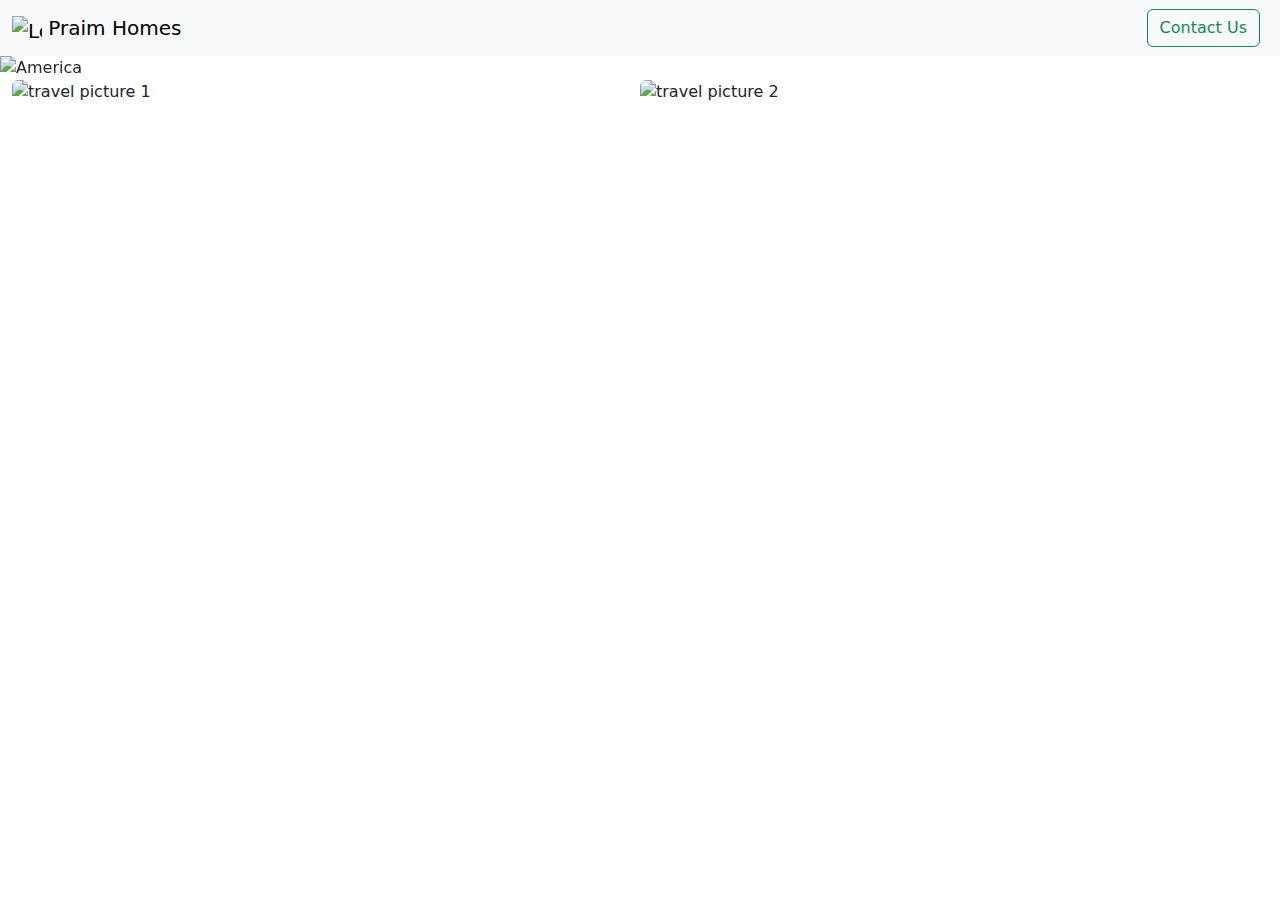
==== index.html @ 567ecc47 "Add files via upload" ====
<!DOCTYPE html>
<html lang="en">
<head>
    <meta charset="UTF-8">
    <meta name="viewport" content="width=device-width, initial-scale=1.0">
    <link rel="shortcut icon" href="favicon.ico" type="image/x-icon">
    <link rel="stylesheet" href="styles/styles.css">
    <link href="https://cdn.jsdelivr.net/npm/bootstrap@5.3.3/dist/css/bootstrap.min.css" rel="stylesheet" integrity="sha384-QWTKZyjpPEjISv5WaRU9OFeRpok6YctnYmDr5pNlyT2bRjXh0JMhjY6hW+ALEwIH" crossorigin="anonymous">
    <title>Praim Homes</title>
</head>
<body>
    <nav class="navbar bg-body-tertiary">
        <div class="container-fluid">
          <a class="navbar-brand" href="#">
            <img src="/docs/5.3/assets/brand/bootstrap-logo.svg" alt="Logo" width="30" height="24" class="d-inline-block align-text-top">
            Praim Homes
          </a>
          <button class="btn btn-outline-success me-2" type="button">Contact Us</button>
        </div>
      </nav>
      <!--done -->

      <div id="carouselExampleAutoplaying" class="carousel slide" data-bs-ride="carousel">
        <div class="carousel-inner">
          <div class="carousel-item active">
            <img src="images/America.jpg" class="d-block w-100" alt="America">
            <div class="carousel-caption d-none d-md-block">
                <h5>The United States Of America</h5>
                <p>Some representative placeholder content for the first slide.</p>
              </div>
          </div>
          <div class="carousel-item">
            <img src="images/uk.jpg" class="d-block w-100" alt="United Kingdom">
            <div class="carousel-caption d-none d-md-block">
                <h5>The United Kingdom</h5>
                <p>Some representative placeholder content for the first slide.</p>
              </div>
          </div>
          <div class="carousel-item">
            <img src="images/canada.jpg" class="d-block w-100" alt="Canada">
            <div class="carousel-caption d-none d-md-block">
                <h5>Canada</h5>
                <p>Some representative placeholder content for the first slide.</p>
              </div>
          </div>
        </div>
        <div class="carousel-item">
            <img src="images/parris.jpg" class="d-block w-100" alt="France">
            <div class="carousel-caption d-none d-md-block">
                <h5>France</h5>
                <p>Some representative placeholder content for the first slide.</p>
              </div>

          </div>
        <button class="carousel-control-prev" type="button" data-bs-target="#carouselExampleAutoplaying" data-bs-slide="prev">
          <span class="carousel-control-prev-icon" aria-hidden="true"></span>
          <span class="visually-hidden">Previous</span>
        </button>
        <button class="carousel-control-next" type="button" data-bs-target="#carouselExampleAutoplaying" data-bs-slide="next">
          <span class="carousel-control-next-icon" aria-hidden="true"></span>
          <span class="visually-hidden">Next</span>
        </button>
      </div>
<!--done 2 -->

<div class="container-fluid">
    <img src="images/3div-first.jpg" class="rounded float-start w-50" alt="travel picture 1">
    <img src="images/3div-second.jpg" class="rounded float-end w-50" alt="travel picture 2">
</div>
<!--done 3-->
<div>
  
</div>
    <script src="https://cdn.jsdelivr.net/npm/bootstrap@5.3.3/dist/js/bootstrap.bundle.min.js" integrity="sha384-YvpcrYf0tY3lHB60NNkmXc5s9fDVZLESaAA55NDzOxhy9GkcIdslK1eN7N6jIeHz" crossorigin="anonymous"></script>
</body>
</html>
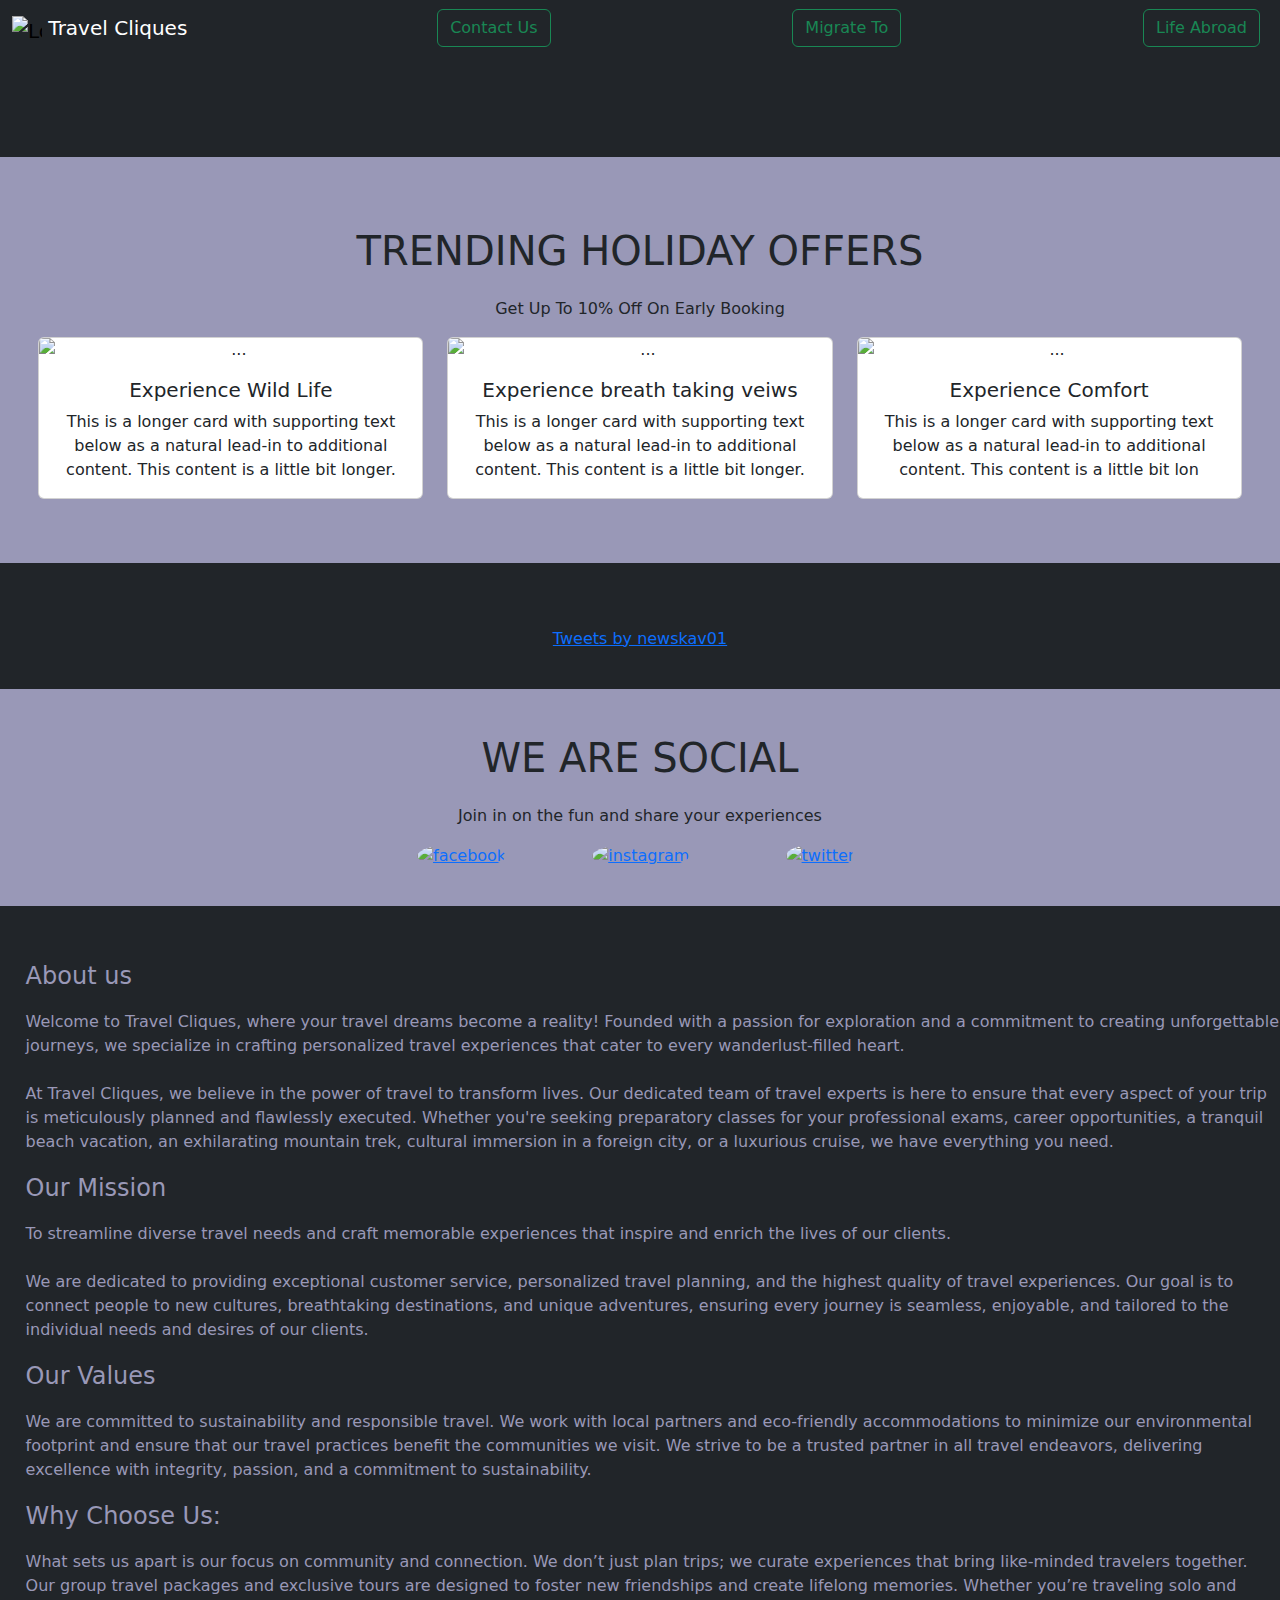
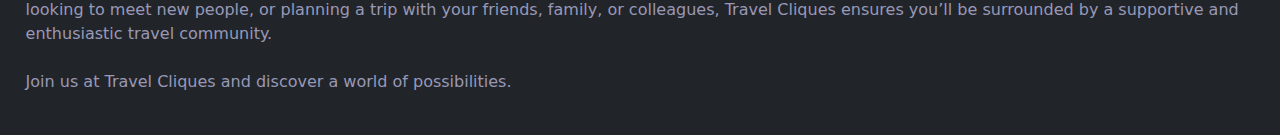
==== commit 833621a9: "Add files via upload" ====
--- a/index.html
+++ b/index.html
@@ -1,76 +1,210 @@
-<!DOCTYPE html>
+<!doctype html>
 <html lang="en">
-<head>
-    <meta charset="UTF-8">
-    <meta name="viewport" content="width=device-width, initial-scale=1.0">
-    <link rel="shortcut icon" href="favicon.ico" type="image/x-icon">
-    <link rel="stylesheet" href="styles/styles.css">
+  <head>
+    <meta charset="utf-8">
+    <meta name="viewport" content="width=device-width, initial-scale=1">
+    <title>Travel Cliques</title>
+    <link rel="stylesheet" href="/styles/styles.css">
     <link href="https://cdn.jsdelivr.net/npm/bootstrap@5.3.3/dist/css/bootstrap.min.css" rel="stylesheet" integrity="sha384-QWTKZyjpPEjISv5WaRU9OFeRpok6YctnYmDr5pNlyT2bRjXh0JMhjY6hW+ALEwIH" crossorigin="anonymous">
-    <title>Praim Homes</title>
-</head>
-<body>
-    <nav class="navbar bg-body-tertiary">
-        <div class="container-fluid">
-          <a class="navbar-brand" href="#">
-            <img src="/docs/5.3/assets/brand/bootstrap-logo.svg" alt="Logo" width="30" height="24" class="d-inline-block align-text-top">
-            Praim Homes
-          </a>
-          <button class="btn btn-outline-success me-2" type="button">Contact Us</button>
-        </div>
-      </nav>
-      <!--done -->
-
-      <div id="carouselExampleAutoplaying" class="carousel slide" data-bs-ride="carousel">
+  </head>
+  <body>
+    <style>
+      .tweet {
+            border: 1px solid #ccc;
+            padding: 10px;
+            margin-bottom: 10px;
+        }
+    </style>
+    <!--navbar start-->
+    <div class="upper-nav">
+        <nav class="navbar sticky-top text-bg-dark">
+            <div class="container-fluid">
+              <a class="navbar-brand" href="#">
+                <img src="/docs/5.3/assets/brand/bootstrap-logo.svg" alt="Logo" width="30" height="24" class="d-inline-block align-text-top">
+                <span class="text-white">Travel Cliques</span>
+              </a>
+              <a href="https://kellbie.github.io/Contact-Us/"><button class="btn btn-outline-success me-2" type="button" >Contact Us</button></a>
+              <a href="pages/immigrate.html"><button class="btn btn-outline-success me-2" type="button" >Migrate To</button></a>
+              <a href="https://kellbie.github.io/Contact-Us/"><button class="btn btn-outline-success me-2" type="button" >Life Abroad</button></a>
+            </div>
+          </nav>
+    </div>
+    <!--navbar end-->
+    <!--slideshow start-->
+    <div id="carouselExampleCaptions" class="carousel slide" style="margin-top: -19%;" data-bs-ride="true">
+        <div class="carousel-indicators">
+          <button type="button" data-bs-target="#carouselExampleCaptions" data-bs-slide-to="0" class="active" aria-current="true" aria-label="Slide 1"></button>
+          <button type="button" data-bs-target="#carouselExampleCaptions" data-bs-slide-to="1" aria-label="Slide 2"></button>
+          <button type="button" data-bs-target="#carouselExampleCaptions" data-bs-slide-to="2" aria-label="Slide 3"></button>
+        </div>
         <div class="carousel-inner">
           <div class="carousel-item active">
-            <img src="images/America.jpg" class="d-block w-100" alt="America">
-            <div class="carousel-caption d-none d-md-block">
-                <h5>The United States Of America</h5>
-                <p>Some representative placeholder content for the first slide.</p>
-              </div>
+            <img src="images/America.jpg" class="d-block w-100" alt="...">
+            <div class="carousel-caption d-none d-md-block">
+              <h5>United States Of America</h5>
+              <p>Some representative placeholder content for the first slide.</p>
+            </div>
           </div>
           <div class="carousel-item">
-            <img src="images/uk.jpg" class="d-block w-100" alt="United Kingdom">
-            <div class="carousel-caption d-none d-md-block">
-                <h5>The United Kingdom</h5>
-                <p>Some representative placeholder content for the first slide.</p>
-              </div>
+            <img src="images/canada.jpg" class="d-block w-100" alt="...">
+            <div class="carousel-caption d-none d-md-block">
+              <h5>Canada</h5>
+              <p>Some representative placeholder content for the second slide.</p>
+            </div>
           </div>
           <div class="carousel-item">
-            <img src="images/canada.jpg" class="d-block w-100" alt="Canada">
-            <div class="carousel-caption d-none d-md-block">
-                <h5>Canada</h5>
-                <p>Some representative placeholder content for the first slide.</p>
-              </div>
-          </div>
-        </div>
-        <div class="carousel-item">
-            <img src="images/parris.jpg" class="d-block w-100" alt="France">
-            <div class="carousel-caption d-none d-md-block">
-                <h5>France</h5>
-                <p>Some representative placeholder content for the first slide.</p>
-              </div>
-
-          </div>
-        <button class="carousel-control-prev" type="button" data-bs-target="#carouselExampleAutoplaying" data-bs-slide="prev">
+            <img src="images/parris.jpg" class="d-block w-100" alt="...">
+            <div class="carousel-caption d-none d-md-block">
+              <h5>France</h5>
+              <p>Some representative placeholder content for the third slide.</p>
+            </div>
+          </div>    
+          <div class="carousel-item">
+            <img src="images/uk.jpg" class="d-block w-100" alt="...">
+            <div class="carousel-caption d-none d-md-block">
+              <h5>The United Kingdom</h5>
+              <p>Some representative placeholder content for the third slide.</p>
+            </div>
+          </div>
+        </div>
+        <button class="carousel-control-prev" type="button" data-bs-target="#carouselExampleCaptions" data-bs-slide="prev">
           <span class="carousel-control-prev-icon" aria-hidden="true"></span>
           <span class="visually-hidden">Previous</span>
         </button>
-        <button class="carousel-control-next" type="button" data-bs-target="#carouselExampleAutoplaying" data-bs-slide="next">
+        <button class="carousel-control-next" type="button" data-bs-target="#carouselExampleCaptions" data-bs-slide="next">
           <span class="carousel-control-next-icon" aria-hidden="true"></span>
           <span class="visually-hidden">Next</span>
         </button>
+      </div>    
+      <!--slide show end-->
+      <!--third div start-->
+      <div class="third-div bg-dark" style="padding-left: 5%; padding-right: 5%; padding-top: 5%; padding-bottom: 20%; background-color: #9998b7;">
+        <img src="images/3div-first.jpg" style="width: 45%; float: left;">
+        <img src="images/3div-second.jpg" style="width: 45%; float: right;">
       </div>
-<!--done 2 -->
-
-<div class="container-fluid">
-    <img src="images/3div-first.jpg" class="rounded float-start w-50" alt="travel picture 1">
-    <img src="images/3div-second.jpg" class="rounded float-end w-50" alt="travel picture 2">
-</div>
-<!--done 3-->
-<div>
-  
-</div>
+      <!--third div end-->
+      <!--fourth div start-->
+      <div class="fourth-div text-dark" style="text-align: center; padding-top: 5%; background-color: #9998b7; padding-left: 3%; padding-right: 3%; padding-bottom: 5%;">
+        <p class="fs-1">TRENDING HOLIDAY OFFERS</p>
+        <p class="fw-light">Get Up To 10% Off On Early Booking</p>
+
+      <div class="row row-cols-1 row-cols-md-3 g-4">
+        <div class="col">
+          <div class="card">
+            <img src="/images/animal.jpg" class="card-img-top" alt="...">
+            <div class="card-body">
+              <h5 class="card-title">Experience Wild Life</h5>
+              <p class="card-text">This is a longer card with supporting text below as a natural lead-in to additional content. This content is a little bit longer.</p>
+            </div>
+          </div>
+        </div>
+        <div class="col">
+          <div class="card">
+            <img src="images/mountain.jpg" class="card-img-top" alt="...">
+            <div class="card-body">
+              <h5 class="card-title">Experience breath taking veiws</h5>
+              <p class="card-text">This is a longer card with supporting text below as a natural lead-in to additional content. This content is a little bit longer.</p>
+            </div>
+          </div>
+        </div>
+        <div class="col">
+          <div class="card">
+            <img src="/images/mountain.jpg" class="card-img-top" alt="...">
+            <div class="card-body">
+              <h5 class="card-title">Experience Comfort</h5>
+              <p class="card-text">This is a longer card with supporting text below as a natural lead-in to additional content. This content is a little bit lon</p>
+            </div>
+          </div>
+        </div>
+    </div>
+    </div>
+    <!--fourth div end-->
+    <!--fifth div start-->
+    <div class="fifth-div bg-dark" style="text-align: center; color: #9998b7; padding-top: 5%; padding-bottom: 3%; padding-left: 20%; padding-right: 20%;">
+      <a class="twitter-timeline" data-theme="dark" href="https://twitter.com/newskav01?ref_src=twsrc%5Etfw">Tweets by newskav01</a> <script async src="https://platform.twitter.com/widgets.js" charset="utf-8"></script>
+                      </div>
+          <!--fifth div end-->
+          <!--sixth div start-->
+          <div class="sixth-div text-dark" style="text-align: center; padding-top: 3%; background-color: #9998b7; padding-bottom: 3%;">
+        <p class="fs-1">WE ARE SOCIAL</p>
+        <p class="fw-light">Join in on the fun and share your experiences</p>
+
+        <div class="row row-cols-1 row-cols-md-5 g-4" style="margin-right: 0%; width: 100%; padding-left: 30%;">
+          <a href="https://web.facebook.com/profile.php?id=61556601891436"><img src="images/facebook.png" alt="facebook" style="border-radius: 50%; width: 50%;"></a> 
+        <a href="https://www.instagram.com/p/C4cm39ZIvSx/"><img src="images/ig.webp" alt="instagram" style="border-radius: 50%; width: 50%;"> </a>  
+        <a href="https://twitter.com/newskav01"><img src="images/twitter.png" alt="twitter" style="border-radius: 50%; width: 50%; margin-left: 0%;"></a>
+
+        </div>
+        </div>
+        <!--sixth div end-->
+        <!--seventh div start-->
+        <div class="seventh-div bg-dark" style="padding-top: 4%; padding-left: 2%; color: #9998b7; padding-bottom: 2%;">
+        <p class="fs-4">About us</p>
+        <p class="fw-light">Welcome to Travel Cliques, where your travel dreams become a reality! Founded with a passion for exploration and a commitment to creating unforgettable journeys, we specialize in crafting personalized travel experiences that cater to every wanderlust-filled heart. 
+<br><br>
+          At Travel Cliques, we believe in the power of travel to transform lives. Our dedicated team of travel experts is here to ensure that every aspect of your trip is meticulously planned and flawlessly executed. Whether you're seeking preparatory classes for your professional exams, career opportunities, a tranquil beach vacation, an exhilarating mountain trek, cultural immersion in a foreign city, or a luxurious cruise, we have everything you need.</p>
+          <p class="fs-4">Our Mission</p>
+          <p class="fw-light">To streamline diverse travel needs and craft memorable experiences that inspire and enrich the lives of our clients. <br><br> 
+            We are dedicated to providing exceptional customer service, personalized travel planning, and the highest quality of travel experiences. Our goal is to connect people to new cultures, breathtaking destinations, and unique adventures, ensuring every journey is seamless, enjoyable, and tailored to the individual needs and desires of our clients.
+          </p>
+            <p class="fs-4">Our Values</p>
+            <p class="fw-light">We are committed to sustainability and responsible travel. We work with local partners and eco-friendly accommodations to minimize our environmental footprint and ensure that our travel practices benefit the communities we visit.  We strive to be a trusted partner in all travel endeavors, delivering excellence with integrity, passion, and a commitment to sustainability.</p>
+              
+            <p class="fs-4">Why Choose Us:</p>
+            <p class="fw-light">What sets us apart is our focus on community and connection. We don’t just plan trips; we curate experiences that bring like-minded travelers together. Our group travel packages and exclusive tours are designed to foster new friendships and create lifelong memories. Whether you’re traveling solo and looking to meet new people, or planning a trip with your friends, family, or colleagues, Travel Cliques ensures you’ll be surrounded by a supportive and enthusiastic travel community.<br><br>Join us at Travel Cliques and discover a world of possibilities.</p>
+            
+        
+        
+        </div>
+        <!--seventh div end-->
+        <!--last div start-->
+        <div class="last-div">
+            
+        </div>
     <script src="https://cdn.jsdelivr.net/npm/bootstrap@5.3.3/dist/js/bootstrap.bundle.min.js" integrity="sha384-YvpcrYf0tY3lHB60NNkmXc5s9fDVZLESaAA55NDzOxhy9GkcIdslK1eN7N6jIeHz" crossorigin="anonymous"></script>
-</body>
+    <script src="scripts/home.js">
+      //Replace with your Twitter username and API keys
+        const username = 'Kellbie0';
+        const bearerToken = 'AAAAAAAAAAAAAAAAAAAAAERCuQEAAAAAEsAbW%2Fexlo1cezuwFgtMpyQ2Lxo%3DgOGVsJhOajYJWynTWWm4Fp39fTbMvPKtPAtV4gDoIIiQ2IGdzz'; // Your Twitter Bearer Token
+
+        // Function to fetch tweets
+        async function fetchTweets() {
+            const response = await fetch(`https://api.twitter.com/1.1/statuses/user_timeline.json?screen_name=${username}&count=10`, {
+                headers: {
+                    'Authorization': `Bearer ${bearerToken}`
+                }
+            });
+
+            if (!response.ok) {
+                throw new Error(`HTTP error! Status: ${response.status}`);
+            }
+
+            const tweets = await response.json();
+            return tweets;
+        }
+
+        // Function to display tweets on the page
+        async function displayTweets() {
+            try {
+                const tweets = await fetchTweets();
+                const tweetsContainer = document.getElementById('tweets-container');
+
+                tweets.forEach(tweet => {
+                    const tweetElement = document.createElement('div');
+                    tweetElement.classList.add('tweet');
+                    tweetElement.innerHTML = `
+                        <p>${tweet.text}</p>
+                        <small>${tweet.created_at}</small>
+                    `;
+                    tweetsContainer.appendChild(tweetElement);
+                });
+            } catch (error) {
+                console.error('Error fetching tweets:', error);
+            }
+        }
+
+        // Display tweets when the page loads
+        displayTweets();
+    </script>
+  </body>
 </html>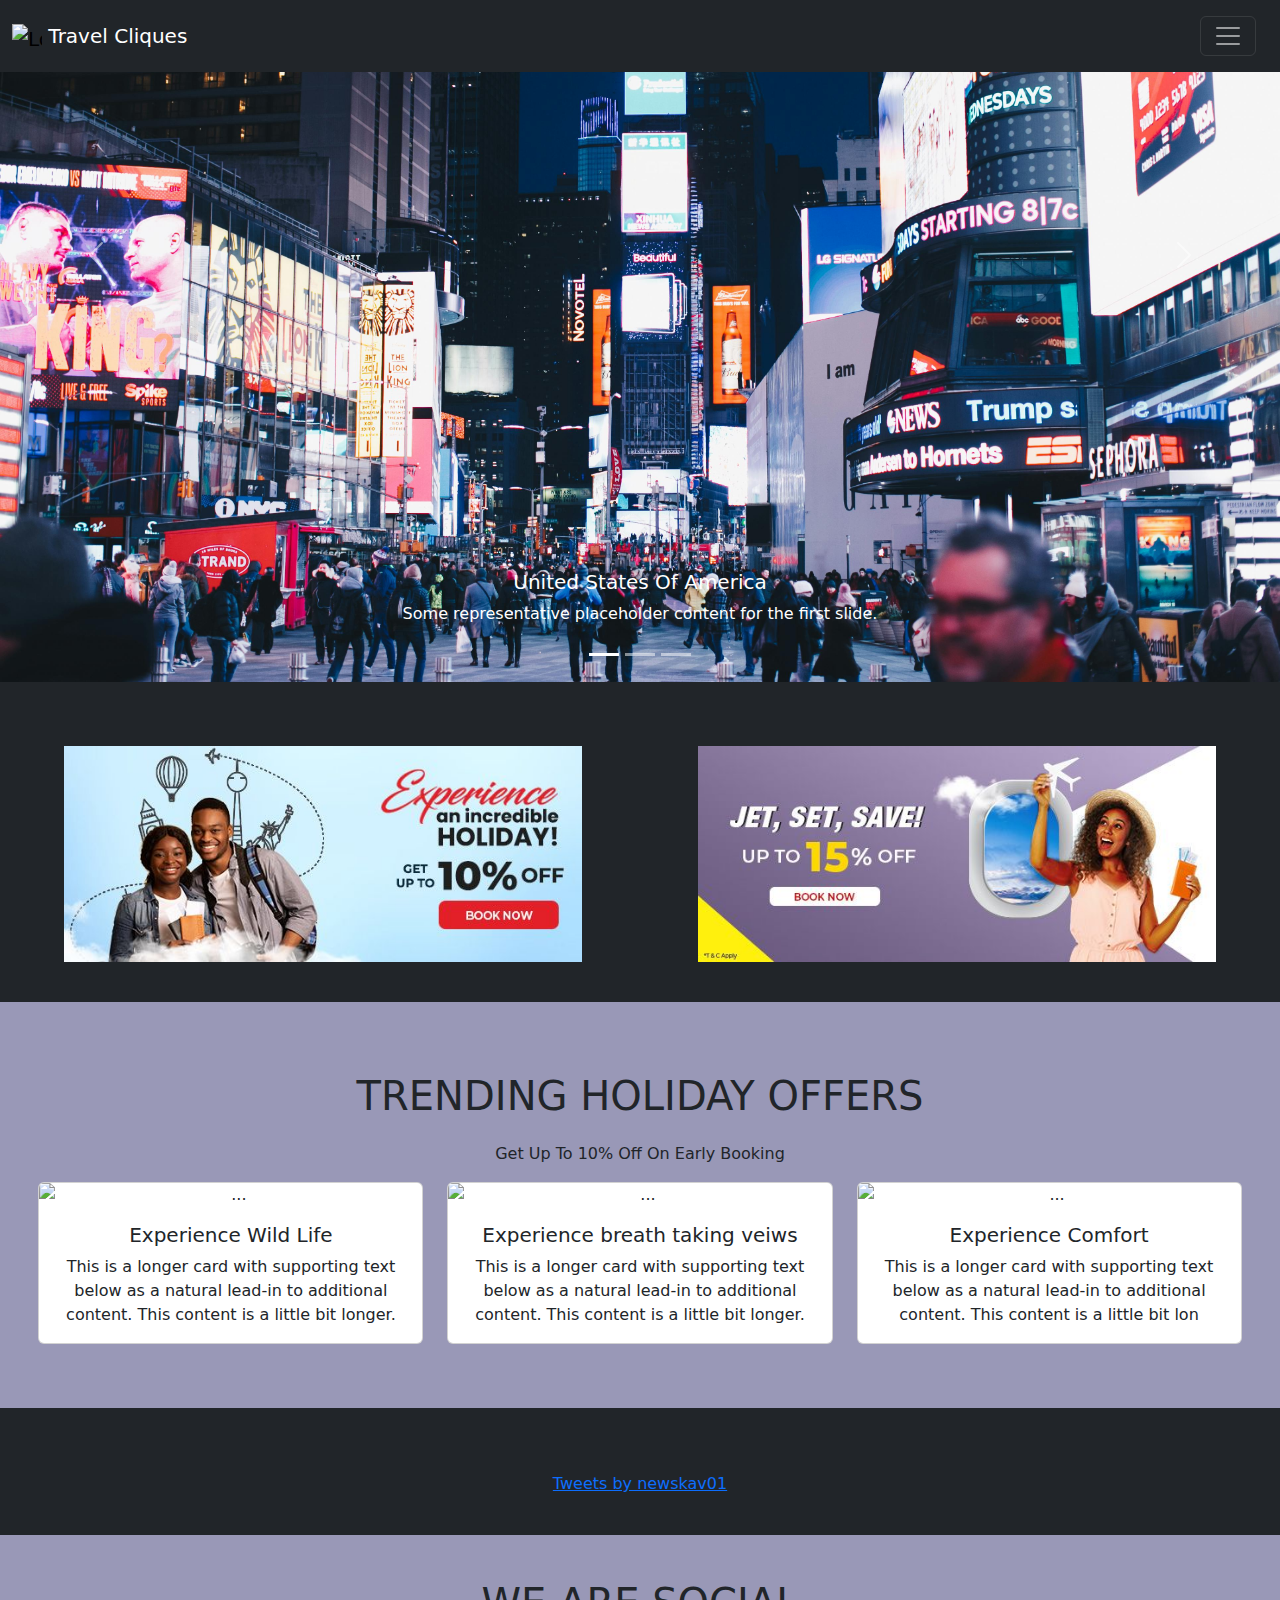
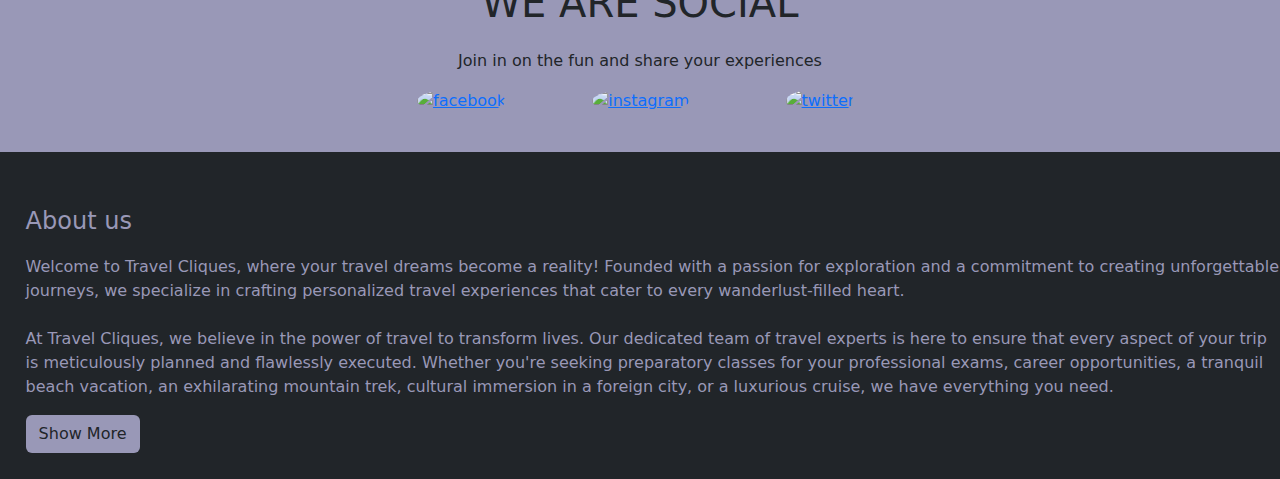
==== commit dc91c5da: "Add files via upload" ====
--- a/index.html
+++ b/index.html
@@ -14,6 +14,10 @@
             padding: 10px;
             margin-bottom: 10px;
         }
+
+      .under-last {
+    display: none; /* Initially hidden */
+  }
     </style>
     <!--navbar start-->
     <div class="upper-nav">
@@ -23,9 +27,24 @@
                 <img src="/docs/5.3/assets/brand/bootstrap-logo.svg" alt="Logo" width="30" height="24" class="d-inline-block align-text-top">
                 <span class="text-white">Travel Cliques</span>
               </a>
-              <a href="https://kellbie.github.io/Contact-Us/"><button class="btn btn-outline-success me-2" type="button" >Contact Us</button></a>
+
+
+
+              <div class="collapse" id="navbarToggleExternalContent" data-bs-theme="dark">
+                <div class="bg-dark p-4">
+                  <a href="https://kellbie.github.io/Contact-Us/"><button class="btn btn-outline-success me-2" type="button" >Contact Us</button></a>
               <a href="pages/immigrate.html"><button class="btn btn-outline-success me-2" type="button" >Migrate To</button></a>
               <a href="https://kellbie.github.io/Contact-Us/"><button class="btn btn-outline-success me-2" type="button" >Life Abroad</button></a>
+            
+                </div>
+              </div>
+              <nav class="navbar navbar-dark bg-dark">
+                <div class="container-fluid">
+                  <button class="navbar-toggler" type="button" data-bs-toggle="collapse" data-bs-target="#navbarToggleExternalContent" aria-controls="navbarToggleExternalContent" aria-expanded="false" aria-label="Toggle navigation">
+                    <span class="navbar-toggler-icon"></span>
+                  </button>
+                </div>
+              </nav>
             </div>
           </nav>
     </div>
@@ -39,28 +58,28 @@
         </div>
         <div class="carousel-inner">
           <div class="carousel-item active">
-            <img src="images/America.jpg" class="d-block w-100" alt="...">
+            <img src="America.jpg" class="d-block w-100" alt="...">
             <div class="carousel-caption d-none d-md-block">
               <h5>United States Of America</h5>
               <p>Some representative placeholder content for the first slide.</p>
             </div>
           </div>
           <div class="carousel-item">
-            <img src="images/canada.jpg" class="d-block w-100" alt="...">
+            <img src="canada.jpg" class="d-block w-100" alt="...">
             <div class="carousel-caption d-none d-md-block">
               <h5>Canada</h5>
               <p>Some representative placeholder content for the second slide.</p>
             </div>
           </div>
           <div class="carousel-item">
-            <img src="images/parris.jpg" class="d-block w-100" alt="...">
+            <img src="parris.jpg" class="d-block w-100" alt="...">
             <div class="carousel-caption d-none d-md-block">
               <h5>France</h5>
               <p>Some representative placeholder content for the third slide.</p>
             </div>
           </div>    
           <div class="carousel-item">
-            <img src="images/uk.jpg" class="d-block w-100" alt="...">
+            <img src="uk.jpg" class="d-block w-100" alt="...">
             <div class="carousel-caption d-none d-md-block">
               <h5>The United Kingdom</h5>
               <p>Some representative placeholder content for the third slide.</p>
@@ -79,8 +98,8 @@
       <!--slide show end-->
       <!--third div start-->
       <div class="third-div bg-dark" style="padding-left: 5%; padding-right: 5%; padding-top: 5%; padding-bottom: 20%; background-color: #9998b7;">
-        <img src="images/3div-first.jpg" style="width: 45%; float: left;">
-        <img src="images/3div-second.jpg" style="width: 45%; float: right;">
+        <img src="3div-first.jpg" style="width: 45%; float: left;">
+        <img src="3div-second.jpg" style="width: 45%; float: right;">
       </div>
       <!--third div end-->
       <!--fourth div start-->
@@ -91,7 +110,7 @@
       <div class="row row-cols-1 row-cols-md-3 g-4">
         <div class="col">
           <div class="card">
-            <img src="/images/animal.jpg" class="card-img-top" alt="...">
+            <img src="animal.jpg" class="card-img-top" alt="...">
             <div class="card-body">
               <h5 class="card-title">Experience Wild Life</h5>
               <p class="card-text">This is a longer card with supporting text below as a natural lead-in to additional content. This content is a little bit longer.</p>
@@ -100,7 +119,7 @@
         </div>
         <div class="col">
           <div class="card">
-            <img src="images/mountain.jpg" class="card-img-top" alt="...">
+            <img src="mountain.jpg" class="card-img-top" alt="...">
             <div class="card-body">
               <h5 class="card-title">Experience breath taking veiws</h5>
               <p class="card-text">This is a longer card with supporting text below as a natural lead-in to additional content. This content is a little bit longer.</p>
@@ -109,7 +128,7 @@
         </div>
         <div class="col">
           <div class="card">
-            <img src="/images/mountain.jpg" class="card-img-top" alt="...">
+            <img src="mountain.jpg" class="card-img-top" alt="...">
             <div class="card-body">
               <h5 class="card-title">Experience Comfort</h5>
               <p class="card-text">This is a longer card with supporting text below as a natural lead-in to additional content. This content is a little bit lon</p>
@@ -130,9 +149,9 @@
         <p class="fw-light">Join in on the fun and share your experiences</p>
 
         <div class="row row-cols-1 row-cols-md-5 g-4" style="margin-right: 0%; width: 100%; padding-left: 30%;">
-          <a href="https://web.facebook.com/profile.php?id=61556601891436"><img src="images/facebook.png" alt="facebook" style="border-radius: 50%; width: 50%;"></a> 
-        <a href="https://www.instagram.com/p/C4cm39ZIvSx/"><img src="images/ig.webp" alt="instagram" style="border-radius: 50%; width: 50%;"> </a>  
-        <a href="https://twitter.com/newskav01"><img src="images/twitter.png" alt="twitter" style="border-radius: 50%; width: 50%; margin-left: 0%;"></a>
+          <a href="https://web.facebook.com/profile.php?id=61556601891436"><img src="facebook.png" alt="facebook" style="border-radius: 50%; width: 50%;"></a> 
+        <a href="https://www.instagram.com/p/C4cm39ZIvSx/"><img src="ig.webp" alt="instagram" style="border-radius: 50%; width: 50%;"> </a>  
+        <a href="https://twitter.com/newskav01"><img src="twitter.png" alt="twitter" style="border-radius: 50%; width: 50%; margin-left: 0%;"></a>
 
         </div>
         </div>
@@ -143,6 +162,9 @@
         <p class="fw-light">Welcome to Travel Cliques, where your travel dreams become a reality! Founded with a passion for exploration and a commitment to creating unforgettable journeys, we specialize in crafting personalized travel experiences that cater to every wanderlust-filled heart. 
 <br><br>
           At Travel Cliques, we believe in the power of travel to transform lives. Our dedicated team of travel experts is here to ensure that every aspect of your trip is meticulously planned and flawlessly executed. Whether you're seeking preparatory classes for your professional exams, career opportunities, a tranquil beach vacation, an exhilarating mountain trek, cultural immersion in a foreign city, or a luxurious cruise, we have everything you need.</p>
+          <button class="btn" type="submit" style="background-color: #9998b7;" id="toggleButton">Show More</button>
+          <div class="under-last">
+
           <p class="fs-4">Our Mission</p>
           <p class="fw-light">To streamline diverse travel needs and craft memorable experiences that inspire and enrich the lives of our clients. <br><br> 
             We are dedicated to providing exceptional customer service, personalized travel planning, and the highest quality of travel experiences. Our goal is to connect people to new cultures, breathtaking destinations, and unique adventures, ensuring every journey is seamless, enjoyable, and tailored to the individual needs and desires of our clients.
@@ -153,7 +175,8 @@
             <p class="fs-4">Why Choose Us:</p>
             <p class="fw-light">What sets us apart is our focus on community and connection. We don’t just plan trips; we curate experiences that bring like-minded travelers together. Our group travel packages and exclusive tours are designed to foster new friendships and create lifelong memories. Whether you’re traveling solo and looking to meet new people, or planning a trip with your friends, family, or colleagues, Travel Cliques ensures you’ll be surrounded by a supportive and enthusiastic travel community.<br><br>Join us at Travel Cliques and discover a world of possibilities.</p>
             
-        
+            <a class="btn" href="https://kellbie.github.io/Contact-Us/" role="button" style="background-color: #9998b7;">Contact Us</a>
+        </div>
         
         </div>
         <!--seventh div end-->
@@ -162,7 +185,7 @@
             
         </div>
     <script src="https://cdn.jsdelivr.net/npm/bootstrap@5.3.3/dist/js/bootstrap.bundle.min.js" integrity="sha384-YvpcrYf0tY3lHB60NNkmXc5s9fDVZLESaAA55NDzOxhy9GkcIdslK1eN7N6jIeHz" crossorigin="anonymous"></script>
-    <script src="scripts/home.js">
+    <script src="home.js">
       //Replace with your Twitter username and API keys
         const username = 'Kellbie0';
         const bearerToken = 'AAAAAAAAAAAAAAAAAAAAAERCuQEAAAAAEsAbW%2Fexlo1cezuwFgtMpyQ2Lxo%3DgOGVsJhOajYJWynTWWm4Fp39fTbMvPKtPAtV4gDoIIiQ2IGdzz'; // Your Twitter Bearer Token
